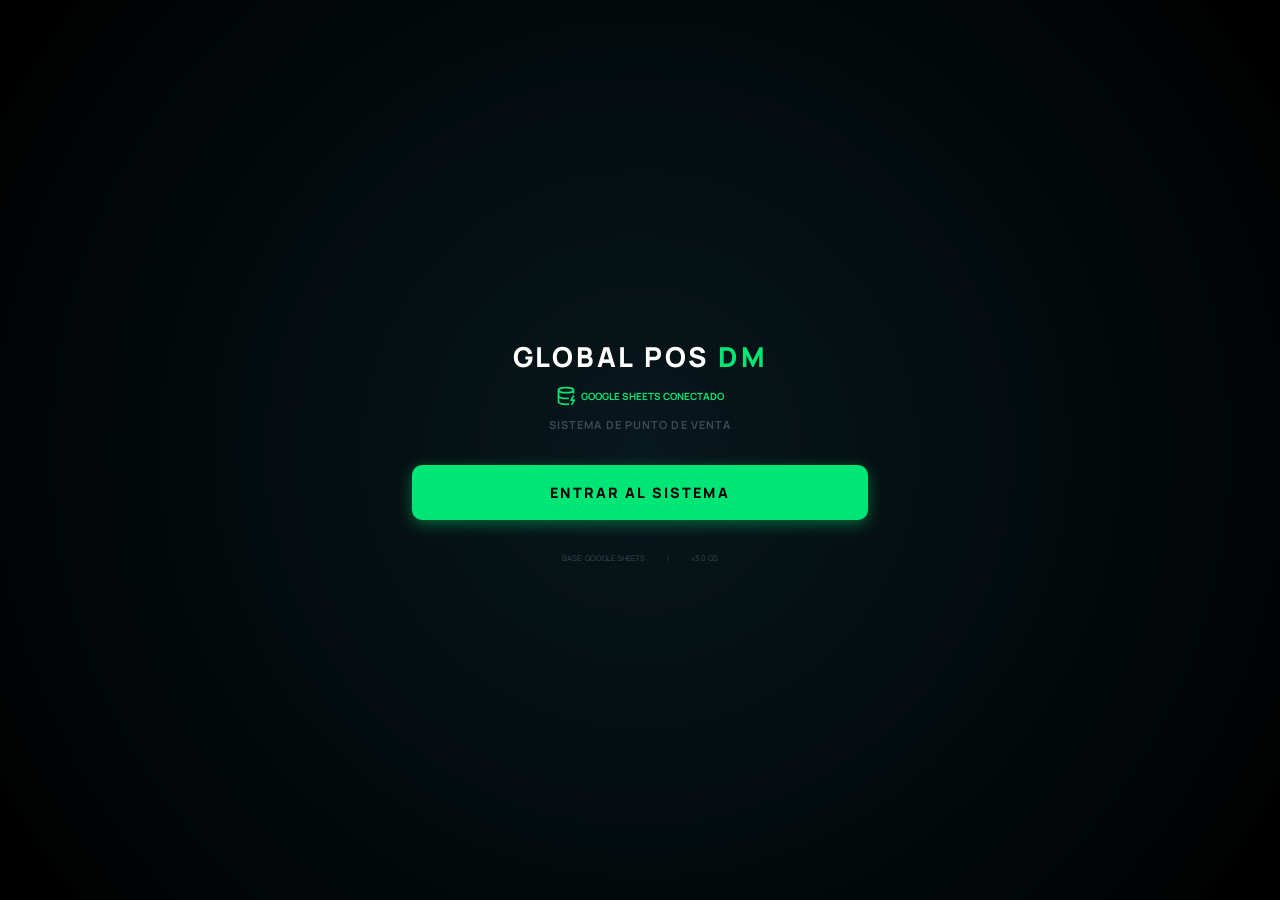
==== index.html @ 181d009e "Add files via upload" ====
<!doctype html>
<html lang="es">

<head>
  <meta charset="UTF-8" />
  <link rel="icon" type="image/svg+xml" href="./favicon.svg" />
  <!-- Viewport: device-width + scale=1 para 14" (1366px). shrink-to-fit evita overflow horizontal -->
  <meta name="viewport" content="width=device-width, initial-scale=1.0, shrink-to-fit=no" />
  <title>GLOBAL POS DM — POS</title>
  <meta name="description" content="Sistema de Punto de Venta Ultra Premium para GLOBAL POS DM" />
  <link rel="manifest" href="./manifest.json" />
  <!-- Preconnect Manrope (Stitch font) -->
  <link rel="preconnect" href="https://fonts.googleapis.com">
  <link rel="preconnect" href="https://fonts.gstatic.com" crossorigin>
  <link href="https://fonts.googleapis.com/css2?family=Manrope:wght@300;400;500;600;700;800;900&display=swap"
    rel="stylesheet">
  <script type="module" crossorigin src="./assets/index-CLxvGGMg.js"></script>
  <link rel="stylesheet" crossorigin href="./assets/index-Cs1HDkxF.css">
</head>

<body>
  <div id="root"></div>
</body>

</html>
---- assets/index-Cs1HDkxF.css ----
@import"https://fonts.googleapis.com/css2?family=Manrope:wght@300;400;500;600;700;800;900&display=swap";*,*:before,*:after{box-sizing:border-box;margin:0;padding:0}html{font-size:clamp(11px,.85vw,14px)}body{font-family:Manrope,-apple-system,BlinkMacSystemFont,sans-serif;background-color:#080d18;color:#e8eaf6;height:100dvh;width:100%;max-width:100vw;overflow:clip;-webkit-font-smoothing:antialiased;-moz-osx-font-smoothing:grayscale}#root{height:100dvh;width:100%;overflow:clip}:root{--s-bg: #080d18;--s-neon: #00e676;--s-neon-glow: rgba(0, 230, 118, .4);--s-glass-bg: rgba(255, 255, 255, .05);--s-glass-border: rgba(255, 255, 255, .1);--s-text-primary: #f0f4ff;--s-text-secondary: rgba(224, 231, 255, .6);--s-text-dim: rgba(224, 231, 255, .25);--gap-1: .5rem;--gap-2: 1rem;--gap-3: 1.5rem;--gap-4: 2rem;--r-standard: 10px;--r-full: 999px;--sp-1: .25rem;--sp-2: .5rem;--sp-3: .75rem;--sp-4: 1rem;--sp-5: 1.25rem;--sp-6: 1.5rem;--sp-8: 2rem;--fs-xs: .65rem;--fs-sm: .75rem;--fs-base: .9rem;--fs-md: 1rem;--fs-lg: 1.15rem;--fs-xl: 1.4rem;--fs-2xl: 1.8rem;--sidebar-w: 16rem;--header-h: 4rem}.s-ambient-blue,.s-ambient-green{position:absolute;width:40vw;height:40vw;border-radius:50%;filter:blur(120px);z-index:-1;pointer-events:none;opacity:.15}.s-ambient-blue{background:#1152d4;top:-10%;left:-10%}.s-ambient-green{background:var(--s-neon);bottom:-10%;right:-10%}.s-scroll{overflow-y:auto;scrollbar-width:thin;scrollbar-color:rgba(0,230,118,.1) transparent}.s-scroll::-webkit-scrollbar{width:4px}.s-scroll::-webkit-scrollbar-thumb{background:#ffffff14;border-radius:4px}.s-scroll-x{display:flex;overflow-x:auto;scrollbar-width:none;-ms-overflow-style:none;gap:.75rem;padding:.5rem 0}.s-scroll-x::-webkit-scrollbar{display:none}.s-input,.s-select,textarea.s-input{background:var(--s-glass-bg);border:1px solid var(--s-glass-border);border-radius:var(--r-standard);color:var(--s-text-primary);padding:.75rem 1rem;font-family:inherit;font-size:.9rem;font-weight:600;outline:none;width:100%;backdrop-filter:blur(5px);-webkit-backdrop-filter:blur(5px);transition:all .25s cubic-bezier(.4,0,.2,1)}.s-input:focus,.s-select:focus{border-color:var(--s-neon);box-shadow:0 0 15px var(--s-neon-glow);background:#ffffff14}.s-input:hover,.s-select:hover{border-color:var(--s-neon);box-shadow:0 0 12px #0f8}.s-input::-moz-placeholder,textarea.s-input::-moz-placeholder{color:var(--s-text-dim);opacity:1}.s-input::placeholder,textarea.s-input::placeholder{color:var(--s-text-dim);opacity:1}.s-input--error{border-color:#ff3131!important;box-shadow:0 0 12px #ff313166!important}.s-select{-webkit-appearance:none;-moz-appearance:none;appearance:none;background-image:url("data:image/svg+xml,%3Csvg xmlns='http://www.w3.org/2000/svg' width='24' height='24' viewBox='0 0 24 24' fill='none' stroke='%2300e676' stroke-width='2' stroke-linecap='round' stroke-linejoin='round'%3E%3Cpath d='m6 9 6 6 6-6'/%3E%3C/svg%3E");background-repeat:no-repeat;background-position:right 1rem center;background-size:1.2rem}.s-select option{background-color:#0d121c;color:var(--s-neon);font-weight:800;padding:10px}.s-custom-select{position:relative;-webkit-user-select:none;-moz-user-select:none;user-select:none}.s-custom-select__trigger{height:3.8rem;padding:0 1.5rem 0 3.2rem;background:var(--s-glass-bg);border:1px solid rgba(0,230,118,.2);border-radius:var(--r-standard);color:var(--s-neon);font-weight:1000;font-size:.85rem;letter-spacing:.1em;display:flex;align-items:center;justify-content:space-between;cursor:pointer;transition:all .3s ease;-webkit-backdrop-filter:blur(10px);backdrop-filter:blur(10px);text-shadow:0 0 10px rgba(0,230,118,.3)}.s-custom-select__trigger:hover{background:#00e6760d;border-color:var(--s-neon);box-shadow:0 0 20px #00e6761a}.s-custom-select__options{position:absolute;top:calc(100% + .5rem);left:0;right:0;background:#0d121cf2;border:1px solid rgba(0,230,118,.2);border-radius:12px;overflow:hidden;z-index:100;-webkit-backdrop-filter:blur(20px);backdrop-filter:blur(20px);box-shadow:0 20px 50px #00000080;padding:.5rem;display:flex;flex-direction:column;gap:.25rem}.s-custom-select__option{padding:.8rem 1rem;color:#fff;font-size:.8rem;font-weight:800;cursor:pointer;border-radius:8px;transition:all .2s ease;display:flex;align-items:center;gap:.75rem}.s-custom-select__option:hover{background:#00e6761a;color:var(--s-neon);text-shadow:0 0 8px var(--s-neon-glow);padding-left:1.5rem}.s-custom-select__option.active{background:var(--s-neon);color:#000;text-shadow:none}.s-btn{display:flex;align-items:center;justify-content:center;gap:.5rem;padding:.75rem 1.25rem;border-radius:var(--r-standard);font-family:inherit;font-weight:800;font-size:.85rem;letter-spacing:.05em;text-transform:uppercase;cursor:pointer;border:none;transition:all .2s ease}.s-btn:hover{transform:scale(1.02);filter:brightness(1.1)}.s-btn:active{transform:scale(.98)}.s-btn-primary{background:var(--s-neon);color:#000;box-shadow:0 4px 15px var(--s-neon-glow)}.s-btn-primary:hover{box-shadow:0 8px 25px var(--s-neon-glow);background:#00ff82}.s-btn-secondary{background:var(--s-glass-bg);border:1px solid var(--s-glass-border);color:var(--s-text-primary);backdrop-filter:blur(5px);-webkit-backdrop-filter:blur(5px)}.s-btn-secondary:hover{background:#ffffff1a;border-color:#fff3}.s-panel{background:#ffffff08;border:1px solid var(--s-glass-border);border-radius:var(--r-standard);backdrop-filter:blur(10px);-webkit-backdrop-filter:blur(10px)}.s-layout{display:flex;flex-direction:column;height:100dvh;padding:var(--gap-1);gap:var(--gap-1)}.s-layout__body{display:flex;flex:1;gap:var(--gap-1);overflow:hidden}.s-layout__main{flex:1;overflow:hidden;padding:0;min-width:0}.s-footer{height:3.5rem;display:flex;align-items:center;justify-content:space-between;padding:0 1.5rem;border:1px solid var(--s-glass-border);border-radius:var(--r-standard);background:#0d122080;backdrop-filter:blur(10px);-webkit-backdrop-filter:blur(10px);flex-shrink:0}.s-header{height:5rem;display:flex;align-items:center;justify-content:space-between;padding:0 2rem;background:#0d122080;backdrop-filter:blur(10px);-webkit-backdrop-filter:blur(10px);border:1px solid var(--s-glass-border);border-radius:var(--r-standard);flex-shrink:0}.s-table-header{display:grid;padding:1rem 1.5rem;background:var(--s-glass-bg);border-radius:var(--r-standard);margin-bottom:.5rem;font-size:.65rem;font-weight:800;text-transform:uppercase;letter-spacing:.1em;color:var(--s-text-dim)}.s-table-row{display:grid;padding:1rem 1.5rem;background:transparent;border-bottom:1px solid rgba(255,255,255,.05);transition:background .2s;align-items:center}.s-table-row:hover{background:#ffffff05}.s-overlay{position:fixed;top:0;right:0;bottom:0;left:0;z-index:99999;display:flex;align-items:center;justify-content:center;padding:2rem}.s-overlay__backdrop{position:absolute;top:0;right:0;bottom:0;left:0;background:#0006;backdrop-filter:blur(8px);-webkit-backdrop-filter:blur(8px)}.s-drawer{position:fixed;top:0;right:0;bottom:0;left:0;z-index:1000;display:flex;justify-content:flex-end}.s-drawer__overlay{position:absolute;top:0;right:0;bottom:0;left:0;background:#0006;backdrop-filter:blur(4px);-webkit-backdrop-filter:blur(4px)}.s-drawer__panel{position:relative;height:100%;display:flex;flex-direction:column;backdrop-filter:blur(15px);-webkit-backdrop-filter:blur(15px);background:#0d1220f2;border-left:1px solid var(--s-glass-border);box-shadow:-10px 0 30px #00000080}.s-modal{position:relative;width:100%;max-width:32rem;background:#0d1220fa;border:1px solid var(--s-glass-border);border-radius:20px;backdrop-filter:blur(20px);-webkit-backdrop-filter:blur(20px);display:flex;flex-direction:column;overflow:hidden;box-shadow:0 20px 50px #00000080}.s-modal__header{padding:1.5rem 2rem;border-bottom:1px solid var(--s-glass-border);display:flex;justify-content:space-between;align-items:center}.s-modal__body{padding:2rem;display:flex;flex-direction:column;gap:1.5rem}.s-modal__footer{padding:1.5rem 2rem;border-top:1px solid var(--s-glass-border);background:#0003}.s-badge{font-size:.65rem;font-weight:800;padding:.3rem .6rem;border-radius:99px;text-transform:uppercase}.s-badge-dim{background:#ffffff0d;color:var(--s-text-secondary);border:1px solid rgba(255,255,255,.1)}.s-badge-neon{background:#00e6761a;color:var(--s-neon);border:1px solid rgba(0,230,118,.3);text-shadow:0 0 10px var(--s-neon-glow);box-shadow:inset 0 0 10px #00e6760d}select option{background:#111;color:#fff;padding:10px}@keyframes fadeIn{0%{opacity:0;transform:translateY(5px)}to{opacity:1;transform:translateY(0)}}.animate-fade{animation:fadeIn .3s ease forwards}.s-btn-pay{width:100%}.s-btn-icon{width:2.5rem;height:2.5rem;padding:0}.s-spinner{width:2rem;height:2rem;border:3px solid rgba(255,255,255,.05);border-top-color:var(--s-neon);border-radius:50%;animation:spin .7s linear infinite}@keyframes spin{to{transform:rotate(360deg)}}.s-chip{padding:.6rem 1.25rem;border-radius:var(--r-full);background:var(--s-glass-bg);border:1px solid var(--s-glass-border);color:var(--s-text-secondary);font-size:.7rem;font-weight:800;letter-spacing:.05em;cursor:pointer;transition:all .2s ease;white-space:nowrap;display:flex;align-items:center;gap:.5rem}.s-chip:hover{background:#ffffff14;border-color:#fff3}.s-chip.active{background:var(--s-neon);color:#000;border-color:var(--s-neon);box-shadow:0 0 15px var(--s-neon-glow)}.s-grid-inventory{display:grid;grid-template-columns:repeat(auto-fill,minmax(220px,1fr));gap:var(--gap-3);padding:.5rem}.s-product-card{background:#ffffff08;border:1px solid var(--s-glass-border);border-radius:12px;overflow:hidden;cursor:pointer;transition:all .3s cubic-bezier(.4,0,.2,1);display:flex;flex-direction:column;position:relative}.s-product-card:hover{transform:translateY(-8px);border-color:var(--s-neon);box-shadow:0 10px 40px #0006,0 0 20px #00e67626}.s-product-card__img{width:100%;aspect-ratio:1 / 1;background:#0003;display:flex;align-items:center;justify-content:center;position:relative;overflow:hidden}.s-product-card__img img{width:100%;height:100%;-o-object-fit:cover;object-fit:cover;transition:transform .3s ease}.s-product-card:hover .s-product-card__img img{transform:scale(1.1)}.s-product-card__stock{position:absolute;top:1rem;left:1rem;background:#0009;backdrop-filter:blur(10px);-webkit-backdrop-filter:blur(10px);border:1px solid var(--s-neon);padding:.3rem .6rem;border-radius:6px;font-size:.65rem;font-weight:1000;color:#fff;display:flex;align-items:center;gap:.4rem}.s-product-card__info{padding:1.25rem;display:flex;flex-direction:column;flex:1;gap:.5rem}.s-product-card__info h3{font-size:1rem;font-weight:900;color:#fff;line-height:1.2}.s-product-card__price{font-size:1.5rem;font-weight:1000;color:var(--s-neon);text-shadow:0 0 10px var(--s-neon-glow)}.s-modal--crystal{background:#0d121cd9;-webkit-backdrop-filter:blur(30px);backdrop-filter:blur(30px);border-color:#ffffff26;box-shadow:0 30px 100px #0009,inset 0 0 0 1px #ffffff0d}.s-field{display:flex;flex-direction:column;gap:.5rem}.s-field label{font-size:.6rem;font-weight:1000;color:var(--s-text-dim);text-transform:uppercase;letter-spacing:.2em}.s-input--neon{color:var(--s-neon)!important;font-size:1.2rem!important;font-weight:900!important}.s-counter{display:flex;background:var(--s-glass-bg);border:1px solid var(--s-glass-border);border-radius:var(--r-standard);height:4.5rem;overflow:hidden}.s-counter button{width:4rem;background:transparent;border:none;color:#fff;cursor:pointer;transition:background .2s}.s-counter button:hover{background:#ffffff0d}.s-counter input{flex:1;background:transparent;border:none;color:#fff;text-align:center;font-size:1.8rem;font-weight:1000;outline:none}.s-modal__img-preview{width:100%;aspect-ratio:1/1;background:#ffffff05;border:1px solid var(--s-glass-border);border-radius:12px;display:flex;align-items:center;justify-content:center;overflow:hidden;cursor:pointer;transition:all .3s ease}.s-modal__img-preview:hover{border-color:var(--s-neon);box-shadow:0 0 12px #0f8}.s-nav-btn{display:flex;align-items:center;gap:1rem;padding:.85rem 1.25rem;width:100%;border-radius:var(--r-standard);background:transparent;border:1px solid transparent;color:var(--s-neon);text-shadow:0 0 8px rgba(0,230,118,.2);font-family:inherit;font-weight:800;font-size:.85rem;cursor:pointer;transition:all .3s cubic-bezier(.4,0,.2,1);text-align:left}.s-nav-btn:hover{background:#00e6760d;border-color:#00e67633;color:#fff;text-shadow:0 0 12px var(--s-neon-glow)}.s-nav-btn.active{background:var(--s-neon);color:#000;box-shadow:0 4px 15px var(--s-neon-glow)}.s-nav-btn.active svg{color:#000!important}.s-cat-btn{display:flex;align-items:center;gap:.75rem;padding:.65rem 1rem;width:100%;border-radius:var(--r-standard);background:#ffffff05;border:1px solid rgba(255,255,255,.05);color:var(--s-text-dim);font-family:inherit;font-weight:600;font-size:.8rem;cursor:pointer;transition:all .2s;margin-bottom:.4rem}.s-cat-btn:hover{border-color:#ffffff1a;color:var(--s-text-secondary)}.s-cat-btn.active{border-color:var(--s-neon);color:var(--s-neon);background:#00e6760d}.s-divider{height:1px;background:var(--s-glass-border);margin:1rem 0}.s-section-label{font-size:.65rem;font-weight:1000;color:var(--s-neon);text-transform:uppercase;letter-spacing:.15em;padding:0 1rem;margin-bottom:.75rem;display:block;text-shadow:0 0 10px rgba(0,230,118,.3)}.s-liquid-list{display:flex;flex-direction:column;gap:.75rem;padding:.5rem}.s-liquid-row{display:grid;grid-template-columns:3.5rem 2fr 1.8fr .8fr 1.5fr 1fr 1fr 4rem;align-items:center;padding:1rem 1.5rem;background:#ffffff05;border:1px solid var(--s-glass-border);border-radius:12px;backdrop-filter:blur(10px);-webkit-backdrop-filter:blur(10px);transition:all .3s cubic-bezier(.4,0,.2,1);cursor:pointer;position:relative;overflow:hidden}.s-liquid-row:hover{background:#ffffff0d;border-color:var(--s-neon);transform:translate(10px);box-shadow:-10px 0 20px #00e6761a,0 10px 30px #0000004d}.s-liquid-row:before{content:"";position:absolute;left:0;top:0;bottom:0;width:4px;background:var(--s-neon);opacity:0;transition:opacity .3s ease}.s-liquid-row:hover:before{opacity:1}.s-liquid-row__img{width:3rem;height:3rem;border-radius:8px;background:#0003;display:flex;align-items:center;justify-content:center;border:1px solid rgba(255,255,255,.05)}.s-liquid-row__img img{width:100%;height:100%;-o-object-fit:cover;object-fit:cover;border-radius:6px}.s-liquid-row h4{font-size:1rem;font-weight:900;color:#fff;letter-spacing:-.01em;margin:0}.s-liquid-row p{font-size:1rem;font-weight:800;color:#fff;text-transform:uppercase;margin:0}.s-liquid-row__stock-bar{display:flex;flex-direction:column;gap:.4rem;padding:0 1rem}.s-liquid-row__bar-track{height:5px;background:#ffffff0d;border-radius:10px;width:100%;overflow:hidden}.s-liquid-row__bar-fill{height:100%;border-radius:10px;transition:width 1s cubic-bezier(.4,0,.2,1)}.s-liquid-row__price{font-size:1.25rem;font-weight:1000;color:var(--s-neon);text-align:right;text-shadow:0 0 15px var(--s-neon-glow)}.s-liquid-header{display:grid;grid-template-columns:3.5rem 2fr 1.8fr .8fr 1.5fr 1fr 1fr 4rem;padding:0 1.5rem .5rem 2.5rem;font-size:.65rem;font-weight:900;color:var(--s-neon);text-transform:uppercase;letter-spacing:.15em}@media print{*,*:before,*:after{-webkit-print-color-adjust:exact;print-color-adjust:exact}body{background:#fff!important;color:#000!important;font-size:11px;overflow:visible!important}#root{overflow:visible!important}.s-header,.s-sidebar,aside,.s-footer,button,.no-print,.s-ambient-blue,.s-ambient-green{display:none!important}.s-layout{padding:0!important;height:auto!important}.s-layout__body{display:block!important;overflow:visible!important}.s-layout__main{overflow:visible!important;padding:0!important}.print-report{background:#fff!important;color:#000!important;padding:1.5cm 2cm!important;max-width:100%!important;overflow:visible!important}.print-report *{color:#000!important;text-shadow:none!important;border-color:#ccc!important;box-shadow:none!important}.print-report h1,.print-report h2,.print-report h3{color:#000!important;font-weight:900!important}.print-summary-card{border:1px solid #ccc!important;background:#f9f9f9!important;color:#000!important}.print-summary-card *{color:#000!important}.print-table-header{background:#eee!important;color:#000!important}.print-table-row{border-bottom:1px solid #ddd!important}.print-cierre{background:#fff!important;color:#000!important;padding:0!important;position:static!important;width:100%!important;height:auto!important;overflow:visible!important;font-family:Courier New,Courier,monospace!important}.print-cierre *{color:#000!important;background:transparent!important;box-shadow:none!important;text-shadow:none!important;border-color:#000!important}.print-cierre input{display:none!important}.print-cierre table td{font-size:9pt!important}@page{size:80mm 297mm;margin:0}}input::-webkit-outer-spin-button,input::-webkit-inner-spin-button{-webkit-appearance:none;margin:0}input[type=number]{-moz-appearance:textfield}
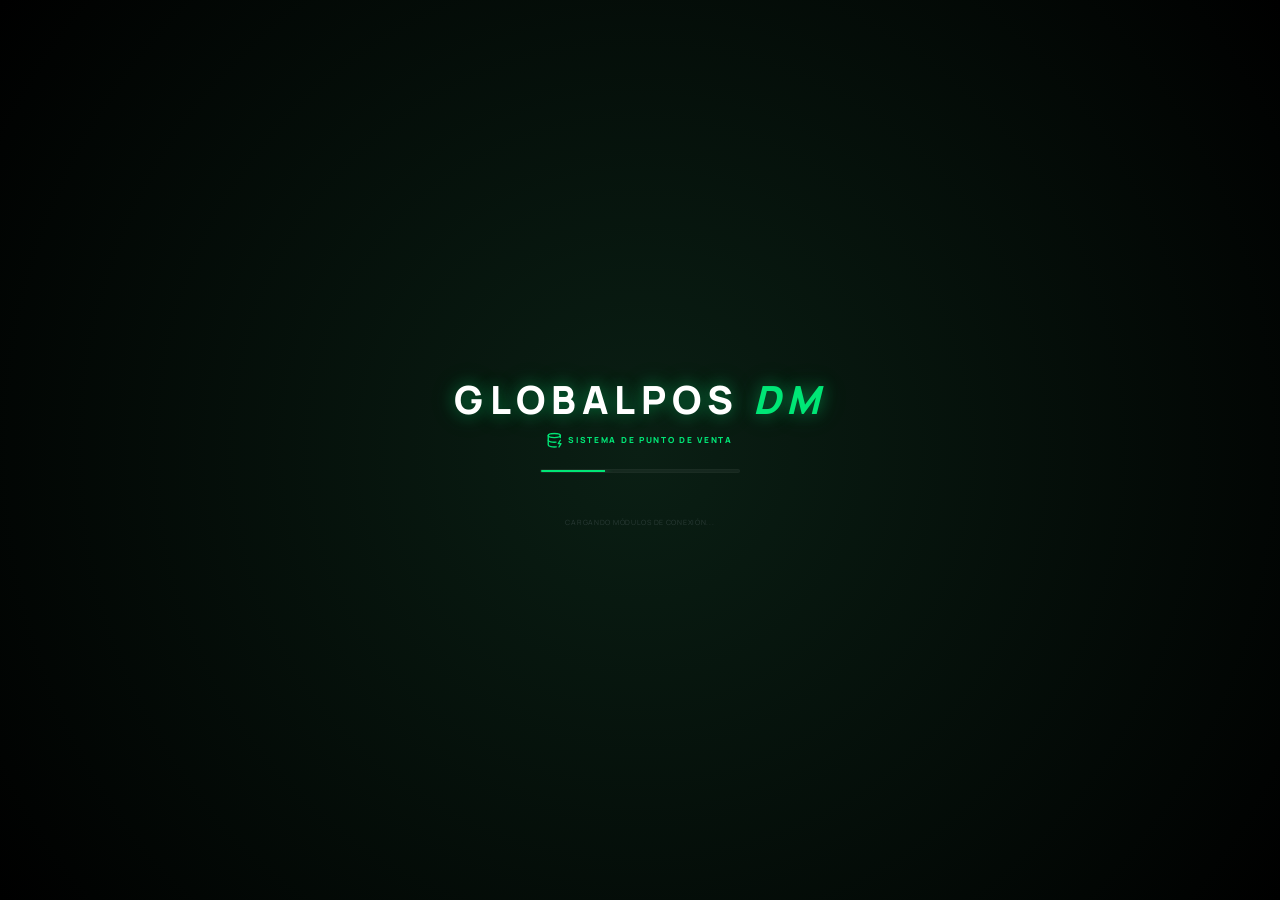
==== commit 882a189a: "Add files via upload" ====
--- a/index.html
+++ b/index.html
@@ -3,6 +3,44 @@
 
 <head>
   <meta charset="UTF-8" />
+  <script>
+    window.addEventListener('error', function(e) {
+      setTimeout(function() {
+        var div = document.createElement('div');
+        div.style.position = 'fixed';
+        div.style.zIndex = '99999';
+        div.style.top = '0';
+        div.style.left = '0';
+        div.style.width = '100%';
+        div.style.background = 'red';
+        div.style.color = 'white';
+        div.style.padding = '20px';
+        div.style.fontSize = '20px';
+        div.style.fontFamily = 'monospace';
+        div.style.whiteSpace = 'pre-wrap';
+        div.innerHTML = '<h2>Global Script Error:</h2>' + e.message + '<br>at ' + e.filename + ':' + e.lineno + ':' + e.colno + '<br><br>Stack:<br>' + (e.error ? e.error.stack : 'N/A');
+        document.body.appendChild(div);
+      }, 500);
+    });
+    window.addEventListener('unhandledrejection', function(e) {
+      setTimeout(function() {
+        var div = document.createElement('div');
+        div.style.position = 'fixed';
+        div.style.zIndex = '99999';
+        div.style.top = '0';
+        div.style.left = '0';
+        div.style.width = '100%';
+        div.style.background = 'orange';
+        div.style.color = 'black';
+        div.style.padding = '20px';
+        div.style.fontSize = '20px';
+        div.style.fontFamily = 'monospace';
+        div.style.whiteSpace = 'pre-wrap';
+        div.innerHTML = '<h2>Unhandled Promise Rejection:</h2>' + e.reason + '<br><br>Stack:<br>' + (e.reason && e.reason.stack ? e.reason.stack : 'N/A');
+        document.body.appendChild(div);
+      }, 500);
+    });
+  </script>
   <link rel="icon" type="image/svg+xml" href="./favicon.svg" />
   <!-- Viewport: device-width + scale=1 para 14" (1366px). shrink-to-fit evita overflow horizontal -->
   <meta name="viewport" content="width=device-width, initial-scale=1.0, shrink-to-fit=no" />
@@ -14,8 +52,8 @@
   <link rel="preconnect" href="https://fonts.gstatic.com" crossorigin>
   <link href="https://fonts.googleapis.com/css2?family=Manrope:wght@300;400;500;600;700;800;900&display=swap"
     rel="stylesheet">
-  <script type="module" crossorigin src="./assets/index-CLxvGGMg.js"></script>
-  <link rel="stylesheet" crossorigin href="./assets/index-Cs1HDkxF.css">
+  <script type="module" crossorigin src="./assets/index-DsIiLx3e.js"></script>
+  <link rel="stylesheet" crossorigin href="./assets/index-C6POawuZ.css">
 </head>
 
 <body>
--- a/assets/index-C6POawuZ.css
+++ b/assets/index-C6POawuZ.css
@@ -0,0 +1 @@
+@import"https://fonts.googleapis.com/css2?family=Manrope:wght@300;400;500;600;700;800;900&display=swap";*,*:before,*:after{box-sizing:border-box;margin:0;padding:0}html{font-size:clamp(11px,.85vw,14px)}body{font-family:Manrope,-apple-system,BlinkMacSystemFont,sans-serif;background-color:#080d18;color:#e8eaf6;height:100dvh;width:100%;max-width:100vw;overflow:clip;-webkit-font-smoothing:antialiased;-moz-osx-font-smoothing:grayscale}#root{height:100dvh;width:100%;overflow:clip}:root{--s-bg: #080d18;--s-neon: #00e676;--s-neon-glow: rgba(0, 230, 118, .4);--s-glass-bg: rgba(255, 255, 255, .05);--s-glass-border: rgba(255, 255, 255, .1);--s-text-primary: #f0f4ff;--s-text-secondary: rgba(224, 231, 255, .6);--s-text-dim: rgba(224, 231, 255, .25);--gap-1: .5rem;--gap-2: 1rem;--gap-3: 1.5rem;--gap-4: 2rem;--r-standard: 10px;--r-full: 999px;--sp-1: .25rem;--sp-2: .5rem;--sp-3: .75rem;--sp-4: 1rem;--sp-5: 1.25rem;--sp-6: 1.5rem;--sp-8: 2rem;--fs-xs: .65rem;--fs-sm: .75rem;--fs-base: .9rem;--fs-md: 1rem;--fs-lg: 1.15rem;--fs-xl: 1.4rem;--fs-2xl: 1.8rem;--sidebar-w: 16rem;--header-h: 4rem}.s-ambient-blue,.s-ambient-green{position:absolute;width:40vw;height:40vw;border-radius:50%;filter:blur(120px);z-index:-1;pointer-events:none;opacity:.15}.s-ambient-blue{background:#1152d4;top:-10%;left:-10%}.s-ambient-green{background:var(--s-neon);bottom:-10%;right:-10%}.s-scroll{overflow-y:auto;scrollbar-width:thin;scrollbar-color:rgba(0,230,118,.1) transparent}.s-scroll::-webkit-scrollbar{width:4px}.s-scroll::-webkit-scrollbar-thumb{background:#ffffff14;border-radius:4px}.s-scroll-x{display:flex;overflow-x:auto;scrollbar-width:none;-ms-overflow-style:none;gap:.75rem;padding:.5rem 0}.s-scroll-x::-webkit-scrollbar{display:none}.s-input,.s-select,textarea.s-input{background:var(--s-glass-bg);border:1px solid var(--s-glass-border);border-radius:var(--r-standard);color:var(--s-text-primary);padding:.75rem 1rem;font-family:inherit;font-size:.9rem;font-weight:600;outline:none;width:100%;backdrop-filter:blur(5px);-webkit-backdrop-filter:blur(5px);transition:all .25s cubic-bezier(.4,0,.2,1)}.s-input:focus,.s-select:focus{border-color:var(--s-neon);box-shadow:0 0 15px var(--s-neon-glow);background:#ffffff14}.s-input:hover,.s-select:hover{border-color:var(--s-neon);box-shadow:0 0 12px #0f8}.s-input::-moz-placeholder,textarea.s-input::-moz-placeholder{color:var(--s-text-dim);opacity:1}.s-input::placeholder,textarea.s-input::placeholder{color:var(--s-text-dim);opacity:1}.s-input--error{border-color:#ff3131!important;box-shadow:0 0 12px #ff313166!important}.s-select{-webkit-appearance:none;-moz-appearance:none;appearance:none;background-image:url("data:image/svg+xml,%3Csvg xmlns='http://www.w3.org/2000/svg' width='24' height='24' viewBox='0 0 24 24' fill='none' stroke='%2300e676' stroke-width='2' stroke-linecap='round' stroke-linejoin='round'%3E%3Cpath d='m6 9 6 6 6-6'/%3E%3C/svg%3E");background-repeat:no-repeat;background-position:right 1rem center;background-size:1.2rem}.s-select option{background-color:#0d121c;color:var(--s-neon);font-weight:800;padding:10px}.s-custom-select{position:relative;-webkit-user-select:none;-moz-user-select:none;user-select:none}.s-custom-select__trigger{height:3.8rem;padding:0 1.5rem 0 3.2rem;background:var(--s-glass-bg);border:1px solid rgba(0,230,118,.2);border-radius:var(--r-standard);color:var(--s-neon);font-weight:1000;font-size:.85rem;letter-spacing:.1em;display:flex;align-items:center;justify-content:space-between;cursor:pointer;transition:all .3s ease;-webkit-backdrop-filter:blur(10px);backdrop-filter:blur(10px);text-shadow:0 0 10px rgba(0,230,118,.3)}.s-custom-select__trigger:hover{background:#00e6760d;border-color:var(--s-neon);box-shadow:0 0 20px #00e6761a}.s-custom-select__options{position:absolute;top:calc(100% + .5rem);left:0;right:0;background:#0d121cf2;border:1px solid rgba(0,230,118,.2);border-radius:12px;overflow:hidden;z-index:100;-webkit-backdrop-filter:blur(20px);backdrop-filter:blur(20px);box-shadow:0 20px 50px #00000080;padding:.5rem;display:flex;flex-direction:column;gap:.25rem}.s-custom-select__option{padding:.8rem 1rem;color:#fff;font-size:.8rem;font-weight:800;cursor:pointer;border-radius:8px;transition:all .2s ease;display:flex;align-items:center;gap:.75rem}.s-custom-select__option:hover{background:#00e6761a;color:var(--s-neon);text-shadow:0 0 8px var(--s-neon-glow);padding-left:1.5rem}.s-custom-select__option.active{background:var(--s-neon);color:#000;text-shadow:none}.s-btn{display:flex;align-items:center;justify-content:center;gap:.5rem;padding:.75rem 1.25rem;border-radius:var(--r-standard);font-family:inherit;font-weight:800;font-size:.85rem;letter-spacing:.05em;text-transform:uppercase;cursor:pointer;border:none;transition:all .2s ease}.s-btn:hover{transform:scale(1.02);filter:brightness(1.1)}.s-btn:active{transform:scale(.98)}.s-btn-primary{background:var(--s-neon);color:#000;box-shadow:0 4px 15px var(--s-neon-glow)}.s-btn-primary:hover{box-shadow:0 8px 25px var(--s-neon-glow);background:#00ff82}.s-btn-secondary{background:var(--s-glass-bg);border:1px solid var(--s-glass-border);color:var(--s-text-primary);backdrop-filter:blur(5px);-webkit-backdrop-filter:blur(5px)}.s-btn-secondary:hover{background:#ffffff1a;border-color:#fff3}.s-panel{background:#ffffff08;border:1px solid var(--s-glass-border);border-radius:var(--r-standard);backdrop-filter:blur(10px);-webkit-backdrop-filter:blur(10px)}.s-layout{display:flex;flex-direction:column;height:100dvh;padding:var(--gap-1);gap:var(--gap-1)}.s-layout__body{display:flex;flex:1;gap:var(--gap-1);overflow:hidden}.s-layout__main{flex:1;overflow:hidden;padding:0;min-width:0}.s-footer{height:3.5rem;display:flex;align-items:center;justify-content:space-between;padding:0 1.5rem;border:1px solid var(--s-glass-border);border-radius:var(--r-standard);background:#0d122080;backdrop-filter:blur(10px);-webkit-backdrop-filter:blur(10px);flex-shrink:0}.s-header{height:5rem;display:flex;align-items:center;justify-content:space-between;padding:0 2rem;background:#0d122080;backdrop-filter:blur(10px);-webkit-backdrop-filter:blur(10px);border:1px solid var(--s-glass-border);border-radius:var(--r-standard);flex-shrink:0}.s-table-header{display:grid;padding:1rem 1.5rem;background:var(--s-glass-bg);border-radius:var(--r-standard);margin-bottom:.5rem;font-size:.65rem;font-weight:800;text-transform:uppercase;letter-spacing:.1em;color:var(--s-text-dim)}.s-table-row{display:grid;padding:1rem 1.5rem;background:transparent;border-bottom:1px solid rgba(255,255,255,.05);transition:background .2s;align-items:center}.s-table-row:hover{background:#ffffff05}.s-overlay{position:fixed;top:0;right:0;bottom:0;left:0;z-index:99999;display:flex;align-items:center;justify-content:center;padding:2rem}.s-overlay__backdrop{position:absolute;top:0;right:0;bottom:0;left:0;background:#0006;backdrop-filter:blur(8px);-webkit-backdrop-filter:blur(8px)}.s-drawer{position:fixed;top:0;right:0;bottom:0;left:0;z-index:1000;display:flex;justify-content:flex-end}.s-drawer__overlay{position:absolute;top:0;right:0;bottom:0;left:0;background:#0006;backdrop-filter:blur(4px);-webkit-backdrop-filter:blur(4px)}.s-drawer__panel{position:relative;height:100%;display:flex;flex-direction:column;backdrop-filter:blur(15px);-webkit-backdrop-filter:blur(15px);background:#0d1220f2;border-left:1px solid var(--s-glass-border);box-shadow:-10px 0 30px #00000080}.s-modal{position:relative;width:100%;max-width:32rem;background:#0d1220fa;border:1px solid var(--s-glass-border);border-radius:20px;backdrop-filter:blur(20px);-webkit-backdrop-filter:blur(20px);display:flex;flex-direction:column;overflow:hidden;box-shadow:0 20px 50px #00000080}.s-modal__header{padding:1.5rem 2rem;border-bottom:1px solid var(--s-glass-border);display:flex;justify-content:space-between;align-items:center}.s-modal__body{padding:2rem;display:flex;flex-direction:column;gap:1.5rem}.s-modal__footer{padding:1.5rem 2rem;border-top:1px solid var(--s-glass-border);background:#0003}.s-badge{font-size:.65rem;font-weight:800;padding:.3rem .6rem;border-radius:99px;text-transform:uppercase}.s-badge-dim{background:#ffffff0d;color:var(--s-text-secondary);border:1px solid rgba(255,255,255,.1)}.s-badge-neon{background:#00e6761a;color:var(--s-neon);border:1px solid rgba(0,230,118,.3);text-shadow:0 0 10px var(--s-neon-glow);box-shadow:inset 0 0 10px #00e6760d}select option{background:#111;color:#fff;padding:10px}@keyframes fadeIn{0%{opacity:0;transform:translateY(5px)}to{opacity:1;transform:translateY(0)}}.animate-fade{animation:fadeIn .3s ease forwards}.s-btn-pay{width:100%}.s-btn-icon{width:2.5rem;height:2.5rem;padding:0}.s-spinner{width:2rem;height:2rem;border:3px solid rgba(255,255,255,.05);border-top-color:var(--s-neon);border-radius:50%;animation:spin .7s linear infinite}@keyframes spin{to{transform:rotate(360deg)}}.s-chip{padding:.6rem 1.25rem;border-radius:var(--r-full);background:var(--s-glass-bg);border:1px solid var(--s-glass-border);color:var(--s-text-secondary);font-size:.7rem;font-weight:800;letter-spacing:.05em;cursor:pointer;transition:all .2s ease;white-space:nowrap;display:flex;align-items:center;gap:.5rem}.s-chip:hover{background:#ffffff14;border-color:#fff3}.s-chip.active{background:var(--s-neon);color:#000;border-color:var(--s-neon);box-shadow:0 0 15px var(--s-neon-glow)}.s-grid-inventory{display:grid;grid-template-columns:repeat(auto-fill,minmax(220px,1fr));gap:var(--gap-3);padding:.5rem}.s-product-card{background:#ffffff08;border:1px solid var(--s-glass-border);border-radius:12px;overflow:hidden;cursor:pointer;transition:all .3s cubic-bezier(.4,0,.2,1);display:flex;flex-direction:column;position:relative}.s-product-card:hover{transform:translateY(-8px);border-color:var(--s-neon);box-shadow:0 10px 40px #0006,0 0 20px #00e67626}.s-product-card__img{width:100%;aspect-ratio:1 / 1;background:#0003;display:flex;align-items:center;justify-content:center;position:relative;overflow:hidden}.s-product-card__img img{width:100%;height:100%;-o-object-fit:cover;object-fit:cover;transition:transform .3s ease}.s-product-card:hover .s-product-card__img img{transform:scale(1.1)}.s-product-card__stock{position:absolute;top:1rem;left:1rem;background:#0009;backdrop-filter:blur(10px);-webkit-backdrop-filter:blur(10px);border:1px solid var(--s-neon);padding:.3rem .6rem;border-radius:6px;font-size:.65rem;font-weight:1000;color:#fff;display:flex;align-items:center;gap:.4rem}.s-product-card__info{padding:1.25rem;display:flex;flex-direction:column;flex:1;gap:.5rem}.s-product-card__info h3{font-size:1rem;font-weight:900;color:#fff;line-height:1.2}.s-product-card__price{font-size:1.5rem;font-weight:1000;color:var(--s-neon);text-shadow:0 0 10px var(--s-neon-glow)}.s-modal--crystal{background:#0d121cd9;-webkit-backdrop-filter:blur(30px);backdrop-filter:blur(30px);border-color:#ffffff26;box-shadow:0 30px 100px #0009,inset 0 0 0 1px #ffffff0d}.s-field{display:flex;flex-direction:column;gap:.5rem}.s-field label{font-size:.6rem;font-weight:1000;color:var(--s-text-dim);text-transform:uppercase;letter-spacing:.2em}.s-input--neon{color:var(--s-neon)!important;font-size:1.2rem!important;font-weight:900!important}.s-counter{display:flex;background:var(--s-glass-bg);border:1px solid var(--s-glass-border);border-radius:var(--r-standard);height:4.5rem;overflow:hidden}.s-counter button{width:4rem;background:transparent;border:none;color:#fff;cursor:pointer;transition:background .2s}.s-counter button:hover{background:#ffffff0d}.s-counter input{flex:1;background:transparent;border:none;color:#fff;text-align:center;font-size:1.8rem;font-weight:1000;outline:none}.s-modal__img-preview{width:100%;aspect-ratio:1/1;background:#ffffff05;border:1px solid var(--s-glass-border);border-radius:12px;display:flex;align-items:center;justify-content:center;overflow:hidden;cursor:pointer;transition:all .3s ease}.s-modal__img-preview:hover{border-color:var(--s-neon);box-shadow:0 0 12px #0f8}.s-nav-btn{display:flex;align-items:center;gap:1rem;padding:.85rem 1.25rem;width:100%;border-radius:var(--r-standard);background:transparent;border:1px solid transparent;color:var(--s-neon);text-shadow:0 0 8px rgba(0,230,118,.2);font-family:inherit;font-weight:800;font-size:.85rem;cursor:pointer;transition:all .3s cubic-bezier(.4,0,.2,1);text-align:left}.s-nav-btn:hover{background:#00e6760d;border-color:#00e67633;color:#fff;text-shadow:0 0 12px var(--s-neon-glow)}.s-nav-btn.active{background:var(--s-neon);color:#000;box-shadow:0 4px 15px var(--s-neon-glow)}.s-nav-btn.active svg{color:#000!important}.s-cat-btn{display:flex;align-items:center;gap:.75rem;padding:.65rem 1rem;width:100%;border-radius:var(--r-standard);background:#ffffff05;border:1px solid rgba(255,255,255,.05);color:var(--s-text-dim);font-family:inherit;font-weight:600;font-size:.8rem;cursor:pointer;transition:all .2s;margin-bottom:.4rem}.s-cat-btn:hover{border-color:#ffffff1a;color:var(--s-text-secondary)}.s-cat-btn.active{border-color:var(--s-neon);color:var(--s-neon);background:#00e6760d}.s-divider{height:1px;background:var(--s-glass-border);margin:1rem 0}.s-section-label{font-size:.65rem;font-weight:1000;color:var(--s-neon);text-transform:uppercase;letter-spacing:.15em;padding:0 1rem;margin-bottom:.75rem;display:block;text-shadow:0 0 10px rgba(0,230,118,.3)}.s-liquid-list{display:flex;flex-direction:column;gap:.75rem;padding:.5rem}.s-liquid-row{display:grid;grid-template-columns:3.5rem 2fr 1.8fr .8fr 1.5fr 1fr 1fr 4rem;align-items:center;padding:1rem 1.5rem;background:#ffffff05;border:1px solid var(--s-glass-border);border-radius:12px;backdrop-filter:blur(10px);-webkit-backdrop-filter:blur(10px);transition:all .3s cubic-bezier(.4,0,.2,1);cursor:pointer;position:relative;overflow:hidden}.s-liquid-row:hover{background:#ffffff0d;border-color:var(--s-neon);transform:translate(10px);box-shadow:-10px 0 20px #00e6761a,0 10px 30px #0000004d}.s-liquid-row:before{content:"";position:absolute;left:0;top:0;bottom:0;width:4px;background:var(--s-neon);opacity:0;transition:opacity .3s ease}.s-liquid-row:hover:before{opacity:1}.s-liquid-row__img{width:3rem;height:3rem;border-radius:8px;background:#0003;display:flex;align-items:center;justify-content:center;border:1px solid rgba(255,255,255,.05)}.s-liquid-row__img img{width:100%;height:100%;-o-object-fit:cover;object-fit:cover;border-radius:6px}.s-liquid-row h4{font-size:1rem;font-weight:900;color:#fff;letter-spacing:-.01em;margin:0}.s-liquid-row p{font-size:1rem;font-weight:800;color:#fff;text-transform:uppercase;margin:0}.s-liquid-row__stock-bar{display:flex;flex-direction:column;gap:.4rem;padding:0 1rem}.s-liquid-row__bar-track{height:5px;background:#ffffff0d;border-radius:10px;width:100%;overflow:hidden}.s-liquid-row__bar-fill{height:100%;border-radius:10px;transition:width 1s cubic-bezier(.4,0,.2,1)}.s-liquid-row__price{font-size:1.25rem;font-weight:1000;color:var(--s-neon);text-align:right;text-shadow:0 0 15px var(--s-neon-glow)}.s-liquid-header{display:grid;grid-template-columns:3.5rem 2fr 1.8fr .8fr 1.5fr 1fr 1fr 4rem;padding:0 1.5rem .5rem 2.5rem;font-size:.65rem;font-weight:900;color:var(--s-neon);text-transform:uppercase;letter-spacing:.15em}@media print{*,*:before,*:after{-webkit-print-color-adjust:exact;print-color-adjust:exact}body{background:#fff!important;color:#000!important;font-size:11px;overflow:visible!important}#root{overflow:visible!important}.s-header,.s-sidebar,aside,.s-footer,button,.no-print,.s-ambient-blue,.s-ambient-green{display:none!important}.s-layout{padding:0!important;height:auto!important}.s-layout__body{display:block!important;overflow:visible!important}.s-layout__main{overflow:visible!important;padding:0!important}.print-report{background:#fff!important;color:#000!important;padding:1.5cm 2cm!important;max-width:100%!important;overflow:visible!important}.print-report *{color:#000!important;text-shadow:none!important;border-color:#ccc!important;box-shadow:none!important}.print-report h1,.print-report h2,.print-report h3{color:#000!important;font-weight:900!important}.print-summary-card{border:1px solid #ccc!important;background:#f9f9f9!important;color:#000!important}.print-summary-card *{color:#000!important}.print-table-header{background:#eee!important;color:#000!important}.print-table-row{border-bottom:1px solid #ddd!important}.print-cierre{background:#fff!important;color:#000!important;padding:0!important;position:static!important;width:100%!important;height:auto!important;overflow:visible!important;font-family:Courier New,Courier,monospace!important}.print-cierre *{color:#000!important;background:transparent!important;box-shadow:none!important;text-shadow:none!important;border-color:#000!important}.print-cierre input{display:none!important}.print-cierre table td{font-size:9pt!important}@page{size:80mm 297mm;margin:0}}input::-webkit-outer-spin-button,input::-webkit-inner-spin-button{-webkit-appearance:none;margin:0}input[type=number]{-moz-appearance:textfield}.s-hamburger-btn,.s-sidebar-close-btn,.s-pos-cart-close-btn,.s-pos-cart-fab{display:none!important}@media screen and (max-width: 1024px){:root{--sidebar-w: 0px}.s-layout__body{position:relative}.s-hamburger-btn{display:flex!important;background:#ffffff08!important;border:1px solid var(--s-glass-border)!important;border-radius:8px!important;width:2.2rem;height:2.2rem}.s-sidebar{position:fixed;top:0;left:-280px;width:260px;height:100dvh;z-index:1000;transition:left .3s cubic-bezier(.4,0,.2,1);box-shadow:10px 0 30px #00000080;margin:0!important;padding:0!important}.s-sidebar.open{left:0}.s-sidebar-backdrop{display:block!important;z-index:990}.s-sidebar-close-btn{display:flex!important;align-items:center;justify-content:center;width:2rem;height:2rem;background:#ffffff08!important;border:1px solid var(--s-glass-border)!important;border-radius:6px!important}.s-header{height:4.5rem;padding:0 1rem}}@media screen and (max-width: 768px){.s-header .s-panel{display:none!important}.s-header{gap:.5rem}.s-footer{flex-direction:column;height:auto;padding:1rem;gap:.5rem;text-align:center}.s-grid-inventory{grid-template-columns:repeat(auto-fill,minmax(130px,1fr))!important;gap:.75rem!important}.s-product-card__info h3{font-size:.7rem!important}.s-liquid-row{grid-template-columns:2.5rem 1fr 1fr 3rem!important;gap:.5rem;padding:.75rem}.s-liquid-row__img{width:2.2rem;height:2.2rem}.s-liquid-row__stock-bar,.s-liquid-row p:not(.s-liquid-row__price),.s-liquid-header{display:none!important}}@media screen and (max-width: 900px){.s-pos-layout{flex-direction:column}.s-pos-cart-panel{position:fixed;top:0;right:-100%;width:100%;max-width:26rem;height:100dvh;z-index:1000;background:#0d121cfa!important;backdrop-filter:blur(25px);-webkit-backdrop-filter:blur(25px);border-left:1px solid var(--s-glass-border)!important;box-shadow:-15px 0 35px #0009;transition:right .3s cubic-bezier(.4,0,.2,1)}.s-pos-cart-panel.open{right:0}.s-pos-cart-backdrop{display:block!important}.s-pos-cart-close-btn{display:flex!important;align-items:center;justify-content:center;background:#ffffff08!important;border:1px solid var(--s-glass-border)!important;border-radius:8px;width:2.2rem;height:2.2rem}.s-pos-cart-fab{display:flex!important;align-items:center;justify-content:center;gap:.5rem;font-size:.85rem!important;padding:.8rem 1.5rem!important;bottom:5rem!important;right:1rem!important;box-shadow:0 5px 20px var(--s-neon-glow)!important}}@media screen and (max-width: 600px){.s-overlay{padding:.75rem}.s-modal{max-width:100%;border-radius:12px}.s-modal__header{padding:1rem 1.25rem}.s-modal__body{padding:1.25rem;gap:1rem}.s-modal__footer{padding:1rem 1.25rem}.s-payment-grid{grid-template-columns:1fr!important;gap:.75rem}}
